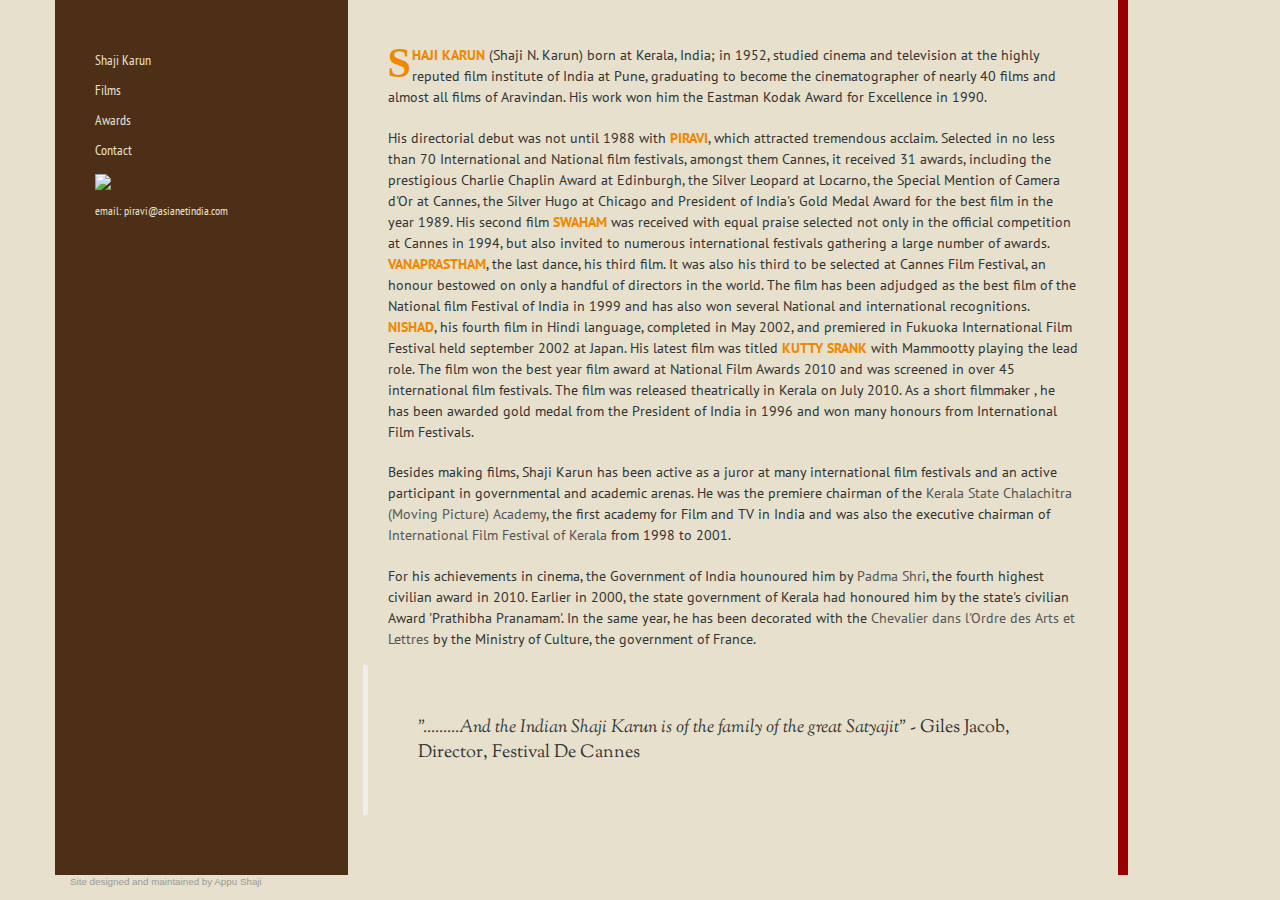
==== index.html @ fdc290fc "Moving to bootstrap based" ====
<!doctype html>
<html lang="en">

  <head>
    <meta charset="utf-8" />
    <title>Shaji N. Karun</title>
    <meta name="viewport" content="width=device-width, initial-scale=1.0" />

    <!-- 1140px Grid styles for IE -->
    <!--[if lte IE 9]><link rel="stylesheet" href="css/ie.css" type="text/css" media="screen" /><![endif]-->

    <!-- The 1140px Grid - http://cssgrid.net/ -->
    <!-- <link rel="stylesheet" href="css/1140.css" type="text/css" media="screen" />
 -->
    <!-- <link rel="stylesheet" href="css/simple-grid.min.css" type="text/css" media="screen" /> -->
    <!-- Latest compiled and minified CSS -->
	<link rel="stylesheet" href="https://maxcdn.bootstrapcdn.com/bootstrap/3.3.7/css/bootstrap.min.css" integrity="sha384-BVYiiSIFeK1dGmJRAkycuHAHRg32OmUcww7on3RYdg4Va+PmSTsz/K68vbdEjh4u" crossorigin="anonymous">

    <!-- My Styles -->
    <link rel="stylesheet" href="css/styles.css" type="text/css" media="screen" />
    <!--css3-mediaqueries-js - http://code.google.com/p/css3-mediaqueries-js/ - Enables media queries in some unsupported browsers-->
    <!-- <script type="text/javascript" src="js/css3-mediaqueries.js"></script> -->
    <script src="https://ajax.googleapis.com/ajax/libs/jquery/1.7.1/jquery.min.js"></script>

    <script>
      /* <!--       only for non-mobile versions   --> */
      $(document).ready(adjustDivHeights);
      function adjustDivHeights()
      {
         if($(window).width() > 767)
	 {
            if ($(".navigation").height() > $(".content").height())
	    {
               $(".content").height($(".navigation").height());
	    }
	    else
	    {
      	       $(".navigation").height($(".content").outerHeight());
	    }
	 }
      }

    </script>



  </head>


  <body>




    <div class="container">
      <div class="row equal">
	<div class="col-sm-3 navigation">
	  <ul>
	    <li><a href="shaji.html">Shaji Karun</a></li>
	    <li><a href="films.html">Films</a></li>
	    <li><a href="awards.html">Awards</a></li>
	    <li><a href="contact.html">Contact</a></li>
	    <!-- <li><a href="future.html">Future Projects</a></li> -->
	    <!-- <li><a href="films.html">Audio</a></li> -->
	    <!-- <li><a href="films.html">Downloads</a></li> -->
	    <!-- <li><a href="links.html">Links</a></li> -->
	    <!-- <li><a href="news.html">News & Views</a></li> -->
	    <li><img src="images/photo1.jpg" id="align-center" style="max-width: 100px;"></li>
	    <li><small>
		email: <a href="mailto:piravi@asianetindia.com">piravi@asianetindia.com</a></small></li>
	    <!-- <li><img src="images/logo.jpg" id="align-right" /></li> -->
	  </ul>
	</div>

	<div class="col-sm-8 content last">

	  <p><span class="emphasis"><span class="dropCap">S</span>HAJI
	    KARUN</span> (Shaji N. Karun) born at Kerala, India; in 1952,
	    studied cinema and television at the highly reputed film
	    institute of India at Pune, graduating to become the
	    cinematographer of nearly 40 films and almost all films of
	    Aravindan. His work won him the Eastman Kodak Award for
	    Excellence in 1990.</p>

	  <p>His directorial debut was not until 1988
	    with <a href="films.html#piravi"><span class="emphasis">PIRAVI</span></a>, which attracted
	    tremendous acclaim. Selected in no less than 70
	    International and National film festivals, amongst them
	    Cannes, it received 31 awards, including the prestigious
	    Charlie Chaplin Award at Edinburgh, the Silver Leopard at
	    Locarno, the Special Mention of Camera d'Or at Cannes, the
	    Silver Hugo at Chicago and President of India's Gold Medal
	    Award for the best film in the year 1989. His second
	    film <a href="films.html#swaham"><span class="emphasis">SWAHAM</span></a> was received with
	    equal praise selected not only in the official competition
	    at Cannes in 1994, but also invited to numerous
	    international festivals gathering a large number of
	    awards. <a href="films.html#vanaprastham"><span class="emphasis">VANAPRASTHAM</span></a>, the last
	    dance, his third film. It was also his third to be
	    selected at Cannes Film Festival, an honour bestowed on
	    only a handful of directors in the world. The film has
	    been adjudged as the best film of the National film
	    Festival of India in 1999 and has also won several
	    National and international
	    recognitions.  <a href="films.html#nishad"><span class="emphasis">NISHAD</span></a>, his
	    fourth film in Hindi language, completed in May 2002, and
	    premiered in Fukuoka International Film Festival held
	    september 2002 at Japan.  His latest film was
	    titled <a href="films.html#kuttysrank"><span class="emphasis">KUTTY SRANK</span></a> with
	    Mammootty playing the lead role. The film won the best
	    year film award at National Film Awards 2010 and was
	    screened in over 45 international film festivals.  The
	    film was released theatrically in Kerala on July 2010. As
	    a short filmmaker , he has been awarded gold medal from
	    the President of India in 1996 and won many honours from
	    International Film Festivals.</p>

	  <p>Besides making films, Shaji Karun has been active as a
	    juror at many international film festivals and an active
	    participant in governmental and academic arenas. He was
	    the premiere chairman of
	    the <a href="http://www.keralafilm.com/chalachitrahome.htm">Kerala
	    State Chalachitra (Moving Picture) Academy</a>, the first
	    academy for Film and TV in India and was also the
	    executive chairman
	    of <a href="http://iffk.in/">International Film Festival
	    of Kerala</a> from 1998 to 2001. </p>

	  <p>For his achievements in cinema, the Government of India
	    hounoured him by
	     <a href="http://en.wikipedia.org/wiki/Padma_Shri">Padma
	    Shri</a>, the fourth highest civilian award in
	    2010. Earlier in 2000, the state government of Kerala had
	    honoured him by the state's civilian Award 'Prathibha
	    Pranamam'.  In the same year, he has been decorated with
	    the <a href="http://en.wikipedia.org/wiki/Ordre_des_Arts_et_des_Lettres">
	    Chevalier dans l'Ordre des Arts et Lettres</a> by the
	    Ministry of Culture, the government of France.</p>

	  <blockquote>".........And the Indian Shaji Karun is of the
	  family of the great Satyajit" <span id="author">- Giles
	  Jacob, Director, Festival De Cannes</span></blockquote>
	</div>

      </div> <!-- row -->  
    </div> <!-- container -->

    <div class="container">
      <div id = "footer">
      Site designed and maintained by Appu Shaji
      </div>
    </div>



  </body>

</html>
---- css/styles.css ----
/* ============================== */
/* ! Layout for desktop version   */
/* ============================== */
/* @import url(http://fonts.googleapis.com/css?family=EB+Garamond); */
@import url(http://fonts.googleapis.com/css?family=PT+Sans+Narrow:700);
@import url(http://fonts.googleapis.com/css?family=Sorts+Mill+Goudy:400,400italic); 
@import url(http://fonts.googleapis.com/css?family=PT+Sans);


@media (min-width: 768px) {
  .row.equal {
    display: flex;
    flex-wrap: wrap;
  }
}

body {
    background-color: #e6e0cc;
}



.content{
    font-family:"PT Sans", 'Helvetica Neue', Arial, Helvetica, sans-serif; 
    font-style:normal; 
    border: solid;
    border-width: 0 10px 0 0;
    border-color: #990000;
    padding-top: 40px;
/*     padding-right: 25px; */
}

blockquote{
    font-family: 'Sorts Mill Goudy', serif;
    font-style: italic;
    padding: 50px;
}

blockquote #author{
    font-style: normal;
}

h3{
    font-family: 'Sorts Mill Goudy', serif;
    font-size: 14px;
    padding: 5px; 
    padding-left: 10px;
    background: #900; 
    color: white; 
    /*border-bottom: 1px solid white; */
    margin-bottom: 5px;
    margin-top: 5px;
    /*border-right: 1px solid white; */
}


ul{
    padding-left: 20px;
    padding-right: 10px;
}

.content p {
    line-height: 150%;
    padding-top: .35em;
    padding-bottom: .35em;
    padding-right: 25px;
    padding-left: 25px;
}

.content a{
    text-decoration: none;
    color: #555;
}

.content a:hover{
    color: #888;
}

table {
    border-spacing: 40px 0px;


}

table #year{
    font-family: 'Sorts Mill Goudy', serif;
    font-size:xx-large;
    font-weight:bold;
    text-align:right;
}


.navigation{
    /*     font-family: 'PT Sans', sans-serif; */
    font-family: 'PT Sans Narrow', sans-serif;
    background-color: #4d2e17; 
    color: #e6e0cc;
    background-image: url(../images/logo.jpg);
    background-repeat: no-repeat;
    background-position:right bottom;
}

.navigation a {text-decoration: none; color: #e6e0cc;}
.navigation a:hover { color: #e6e077;}

.navigation ul { padding-top:40px;  padding-left:25px; padding-right:-25px; }
.navigation li {list-style: none; padding-top:10px; }


img {
    width: 100%;
}

.emphasis{
    color: #ee8800;
    font-weight: bold;
}

#align-right{
    display: inline;
    float:right;
}

#align-center{
    display: inline;
    float:center;
}


.timeslot{
    font-family: 'Sorts Mill Goudy', serif;
    font-weight:bold;
    width: 320px;
    float: left;
    margin: 0 0 10px;  
    padding: 10px 50px 0 0px;
    border-top: 2px solid #4d2e17;
    position: relative;
}

.timeslot #year{
    position: absolute;
    right: 0px;
    top: 10px;
    font-size: 3em;
    color: #900;
    font-size:xx-large;
}

.timeslot p{
    min-height:50px;
    font-size: normal;
    font-family: 'PT Sans', Helvetica Neue, sans-serif;
    font-weight: 200;
}

.even {
    float: right;
    padding: 10px 0 0 100px;
    border-color: #ca0000;
}

.even #year{
    left: 0;
    color: #ca0000;
    font-size:xx-large;
    color: #900;

}

.dropCap {
	float: left;
	font-size: 3em;
	line-height: 0.9em;
	padding: 0 1px 0 0;
	font-family: 'Georgia', serif; 
}

#footer{
    /*font-family: 'Georgia', serif;    */
    color: #999;
    font-size: 0.7em;
}

.page-wrap {  }
/*.page-wrap { width: 300px; padding: 0 0 0 10px; margin: 0 auto; overflow: hidden; height: 100%; }*/
.info-col { float: left; width: 225px; height: 100%; padding: 0px 0 0 0; }
.info-col h2 { text-align: center; font-weight: normal; padding: 10px 0; }
.info-col li {list-style: none; padding-top:10px; }
dt { padding: 5px; background: #900; color: white; /*border-bottom: 1px solid white; border-right: 1px solid white;*/ }
dd { position: absolute; left: -9999px; top: -9999px;  background: #900; padding: 10px; color: white; border-right: 1px solid white;  font-family: 'PT Sans' sans-serif; font-weight: 300}

dt:nth-of-type(1) { background: #b44835; }
dd:nth-of-type(1) { background: #b44835; }

dt:nth-of-type(5) { background: #ff7d3e; }
dd:nth-of-type(5) { background: #ff7d3e; }

dt:nth-of-type(6) { background: #ffb03b; }
dd:nth-of-type(6) { background: #ffb03b; }

dt:nth-of-type(4) { background: #c2a25c; }
dd:nth-of-type(4) { background: #c2a25c; }

dt:nth-of-type(3) { background: #4c443c; }
dd:nth-of-type(3) { background: #4c443c; }

dt:nth-of-type(2) { background: #656b60; }
dd:nth-of-type(2) { background: #656b60; }


dt:hover{
    cursor: pointer;
    color: #3da;
/*    border: 1px;
    border-color: black;
    box-shadow: 2px 2px 4px 1px;*/
}

dd ul li{
    font-family: 'PT Sans', sans-serif;
} 



.curCol { 
    /* -moz-box-shadow: 0 0 10px rgba(0,0,0,0.2);  */
    /* -webkit-box-shadow: 0 0 10px rgba(0,0,0,0.2);  */
    z-index: 1; 
    position: relative; 
}

/* ============================= */
/* ! Layout for mobile version   */
/* ============================= */

@media handheld, only screen and (max-width: 767px) {

    body {
	
    }
 .navigation {
	background-image : none;
    }

}

.collapse {
    text-align: right;
    padding-right: 25px;
    cursor: pointer;
    color: #add;
    font-family: 'PT Sans Narrow', sans-serif;
}

/*.collapse-noscroll {
    text-align: right;
    padding-right: 25px;
    cursor: pointer;
    color: #add;
    font-family: 'PT Sans Narrow', sans-serif;
}*/


@media handheld, only screen and (max-width: 480px) {
    .timeslot{
        font-family: 'Sorts Mill Goudy', serif;
        font-weight:bold;
        width: 320px;
        float: right;
        /*margin: 0 0 10px;  */
        padding: 0px 0px 0 10px;
        border-top: 2px solid #4d2e17;
        position: relative;
    }

    .timeslot #year{
        position: absolute;
        left: 0px;
        top: 5px;
        font-size: 3em;
        color: #900;
        font-size:xx-large;
        width: 200px;
    }

    .even {
        /*float: right;*/
        padding: 0px 0 0 10px;
        border-color: #ca0000;
    }
    .even #year{
        position: absolute;
        left: 0;
        /*right:10px;*/
        color: #ca0000;
        font-size:xx-large;
        color: #900;

    }
/*    .timeslot p { float: left; width: 225px; height: 100%; padding: 0px 0 0 0; }
*/
    .page-wrap { padding: 0 0 0 40px;}
}

@media handheld, only screen and (max-width: 340px) {
    .timeslot{
        font-family: 'Sorts Mill Goudy', serif;
        font-weight:bold;
        width: 260px;
        float: right;
        /*margin: 0 0 10px;  */
        padding: 0px 0px 0 10px;
        border-top: 2px solid #4d2e17;
        position: relative;
    }
    dd {  width: 205px; }
    .page-wrap { padding: 0 0 0 50px;}
    
}


/* ========================================== */
/* ! Provide higher res assets for iPhone 4   */
/* ========================================== */

@media only screen and (-webkit-min-device-pixel-ratio: 2) { 

/*	.logo {
	background: url(logo2x.jpg) no-repeat;
	background-size: 212px 303px;
	}*/
    .navigation {
	background-image : none;
    }

}
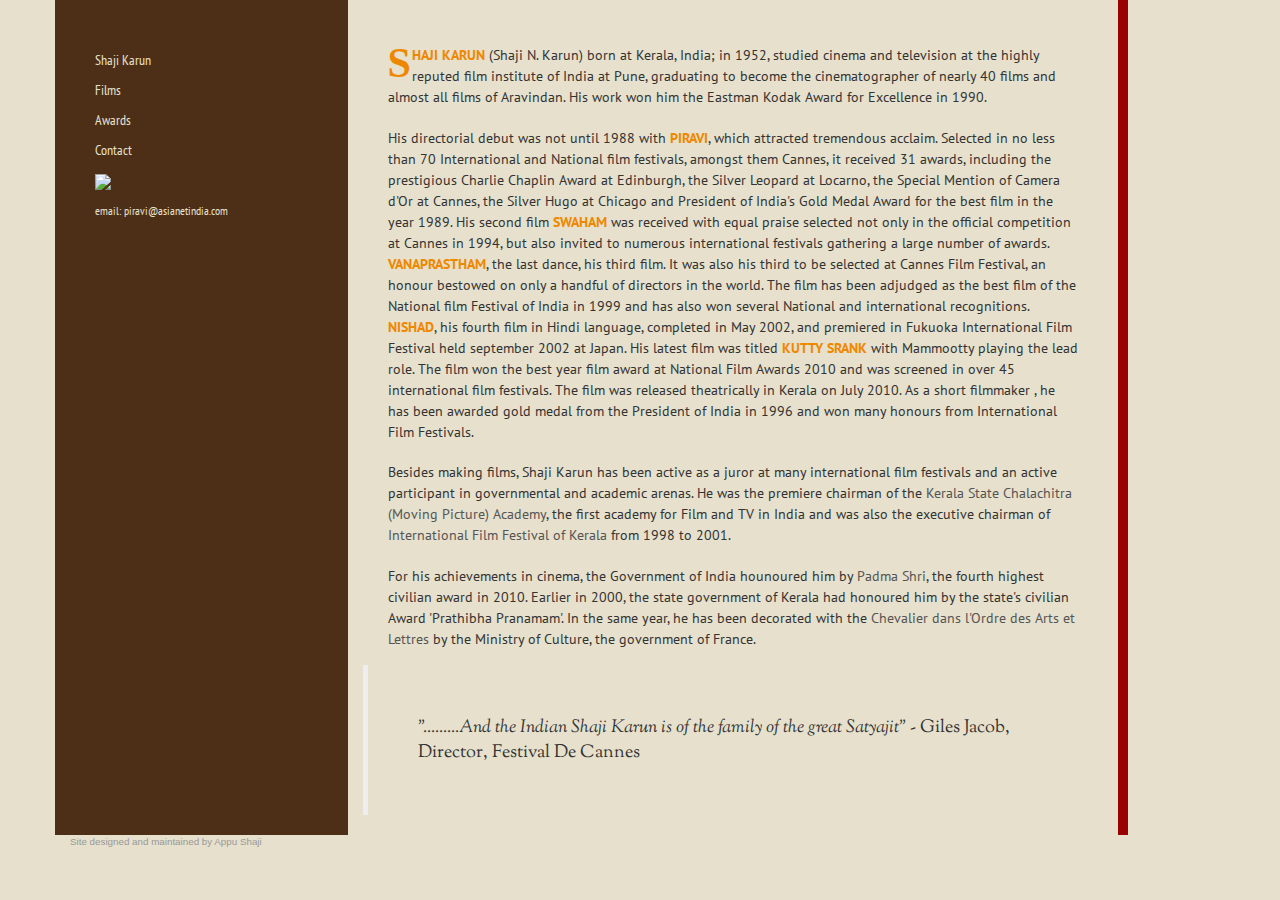
==== commit ecb2d138: "bootstrap javascript included" ====
--- a/index.html
+++ b/index.html
@@ -20,11 +20,15 @@
     <link rel="stylesheet" href="css/styles.css" type="text/css" media="screen" />
     <!--css3-mediaqueries-js - http://code.google.com/p/css3-mediaqueries-js/ - Enables media queries in some unsupported browsers-->
     <!-- <script type="text/javascript" src="js/css3-mediaqueries.js"></script> -->
+
+    <!-- Latest compiled and minified JavaScript -->
+	<script src="https://maxcdn.bootstrapcdn.com/bootstrap/3.3.7/js/bootstrap.min.js" integrity="sha384-Tc5IQib027qvyjSMfHjOMaLkfuWVxZxUPnCJA7l2mCWNIpG9mGCD8wGNIcPD7Txa" crossorigin="anonymous"></script>
+
     <script src="https://ajax.googleapis.com/ajax/libs/jquery/1.7.1/jquery.min.js"></script>
 
     <script>
       /* <!--       only for non-mobile versions   --> */
-      $(document).ready(adjustDivHeights);
+      // $(document).ready(adjustDivHeights);
       function adjustDivHeights()
       {
          if($(window).width() > 767)
--- a/css/styles.css
+++ b/css/styles.css
@@ -2,9 +2,9 @@
 /* ! Layout for desktop version   */
 /* ============================== */
 /* @import url(http://fonts.googleapis.com/css?family=EB+Garamond); */
-@import url(http://fonts.googleapis.com/css?family=PT+Sans+Narrow:700);
-@import url(http://fonts.googleapis.com/css?family=Sorts+Mill+Goudy:400,400italic); 
-@import url(http://fonts.googleapis.com/css?family=PT+Sans);
+@import url(https://fonts.googleapis.com/css?family=PT+Sans+Narrow:700);
+@import url(https://fonts.googleapis.com/css?family=Sorts+Mill+Goudy:400,400italic); 
+@import url(https://fonts.googleapis.com/css?family=PT+Sans);
 
 
 @media (min-width: 768px) {
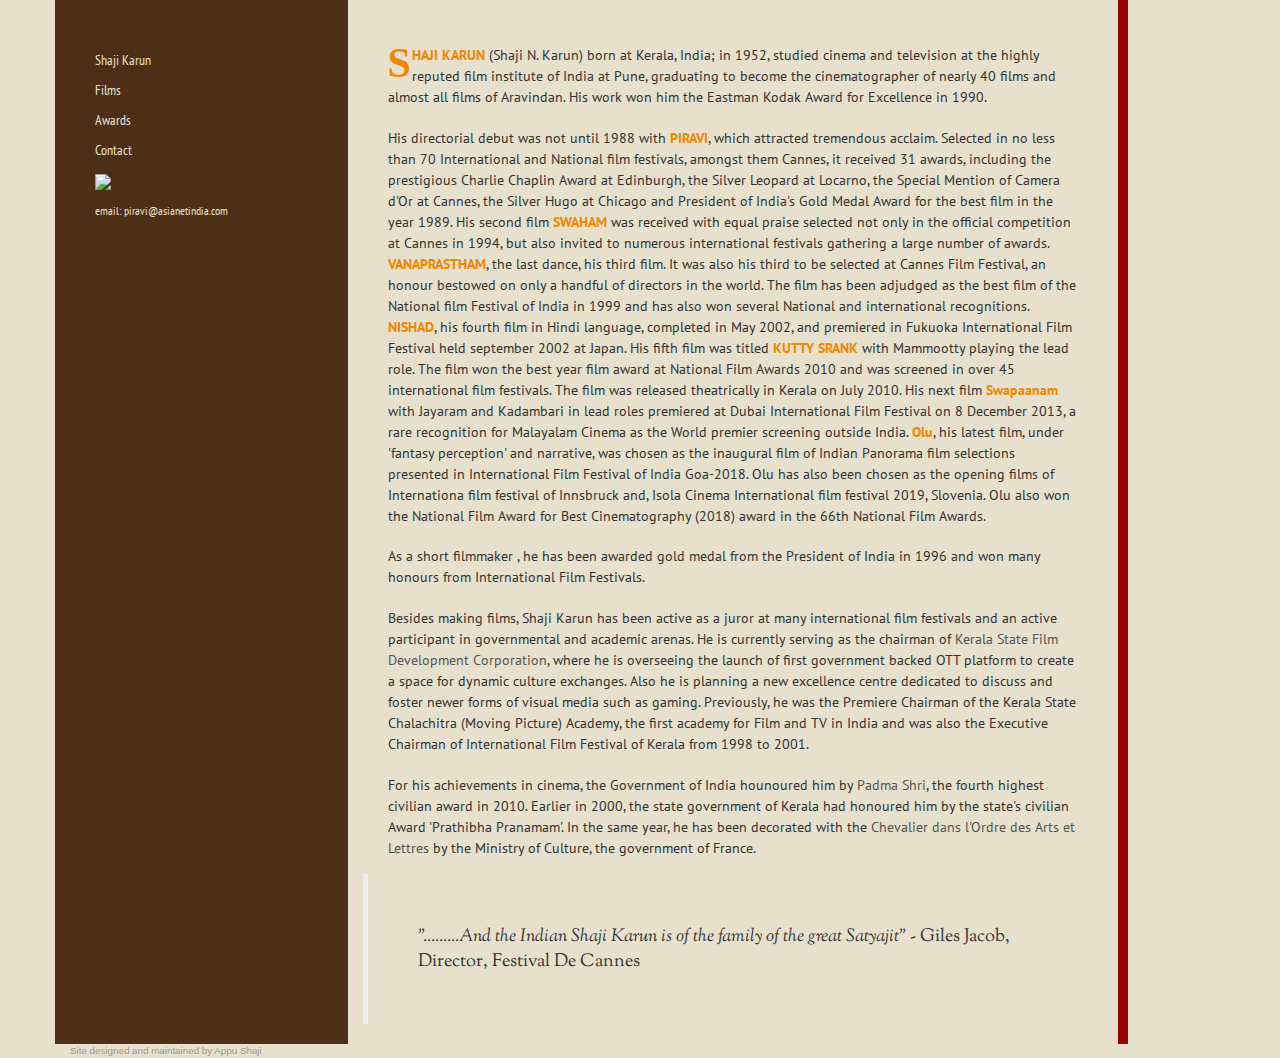
==== commit f90d3284: "KSFDC details" ====
--- a/index.html
+++ b/index.html
@@ -4,7 +4,9 @@
   <head>
     <meta charset="utf-8" />
     <title>Shaji N. Karun</title>
-    <meta name="viewport" content="width=device-width, initial-scale=1.0" />
+	<meta name="viewport" content="width=device-width, initial-scale=1, 	maximum-scale=1">
+
+    <!-- <meta name="viewport" content="width=device-width, initial-scale=1" /> -->
 
     <!-- 1140px Grid styles for IE -->
     <!--[if lte IE 9]><link rel="stylesheet" href="css/ie.css" type="text/css" media="screen" /><![endif]-->
@@ -22,9 +24,12 @@
     <!-- <script type="text/javascript" src="js/css3-mediaqueries.js"></script> -->
 
     <!-- Latest compiled and minified JavaScript -->
-	<script src="https://maxcdn.bootstrapcdn.com/bootstrap/3.3.7/js/bootstrap.min.js" integrity="sha384-Tc5IQib027qvyjSMfHjOMaLkfuWVxZxUPnCJA7l2mCWNIpG9mGCD8wGNIcPD7Txa" crossorigin="anonymous"></script>
+	
+    <script src="https://ajax.googleapis.com/ajax/libs/jquery/1.9.1/jquery.min.js"></script>
 
-    <script src="https://ajax.googleapis.com/ajax/libs/jquery/1.7.1/jquery.min.js"></script>
+
+    <script src="https://maxcdn.bootstrapcdn.com/bootstrap/3.3.7/js/bootstrap.min.js" integrity="sha384-Tc5IQib027qvyjSMfHjOMaLkfuWVxZxUPnCJA7l2mCWNIpG9mGCD8wGNIcPD7Txa" crossorigin="anonymous"></script>
+
 
     <script>
       /* <!--       only for non-mobile versions   --> */
@@ -109,26 +114,23 @@
 	    recognitions.  <a href="films.html#nishad"><span class="emphasis">NISHAD</span></a>, his
 	    fourth film in Hindi language, completed in May 2002, and
 	    premiered in Fukuoka International Film Festival held
-	    september 2002 at Japan.  His latest film was
+	    september 2002 at Japan.  His fifth film was
 	    titled <a href="films.html#kuttysrank"><span class="emphasis">KUTTY SRANK</span></a> with
 	    Mammootty playing the lead role. The film won the best
 	    year film award at National Film Awards 2010 and was
 	    screened in over 45 international film festivals.  The
-	    film was released theatrically in Kerala on July 2010. As
-	    a short filmmaker , he has been awarded gold medal from
+	    film was released theatrically in Kerala on July 2010. His next film <a href="films.html#swapaanam"><span class="emphasis">Swapaanam</span></a> with Jayaram and Kadambari in lead roles premiered at Dubai International Film Festival on 8 December 2013, a rare recognition for Malayalam Cinema as the World premier screening outside India. <a href="films.html#olu"><span class="emphasis">Olu</span></a>, his latest film, under 'fantasy perception' and narrative, was chosen as the inaugural film of Indian Panorama film selections presented in International Film Festival of India Goa-2018. Olu has also been chosen as the opening films of Internationa film festival of Innsbruck and, Isola Cinema International film festival 2019, Slovenia. Olu also won the National Film Award for Best Cinematography (2018) award in the 66th National Film Awards.</p>
+
+	    <p>As a short filmmaker , he has been awarded gold medal from
 	    the President of India in 1996 and won many honours from
 	    International Film Festivals.</p>
 
 	  <p>Besides making films, Shaji Karun has been active as a
 	    juror at many international film festivals and an active
-	    participant in governmental and academic arenas. He was
-	    the premiere chairman of
-	    the <a href="http://www.keralafilm.com/chalachitrahome.htm">Kerala
-	    State Chalachitra (Moving Picture) Academy</a>, the first
-	    academy for Film and TV in India and was also the
-	    executive chairman
-	    of <a href="http://iffk.in/">International Film Festival
-	    of Kerala</a> from 1998 to 2001. </p>
+	    participant in governmental and academic arenas. He is currently serving as the chairman of <a href="https://ksfdc.in/html/boardofdirectors.php">Kerala State Film Development Corporation</a>, where he is overseeing the launch of first government backed OTT platform to create a space for dynamic culture exchanges. Also he is planning a new excellence centre dedicated to discuss and foster newer forms of visual media such as gaming. Previously, he was the Premiere Chairman of the Kerala State
+  Chalachitra (Moving Picture) Academy, the first academy for Film and
+  TV in India and was also the Executive Chairman of International Film
+  Festival of Kerala from 1998 to 2001. </p>
 
 	  <p>For his achievements in cinema, the Government of India
 	    hounoured him by
